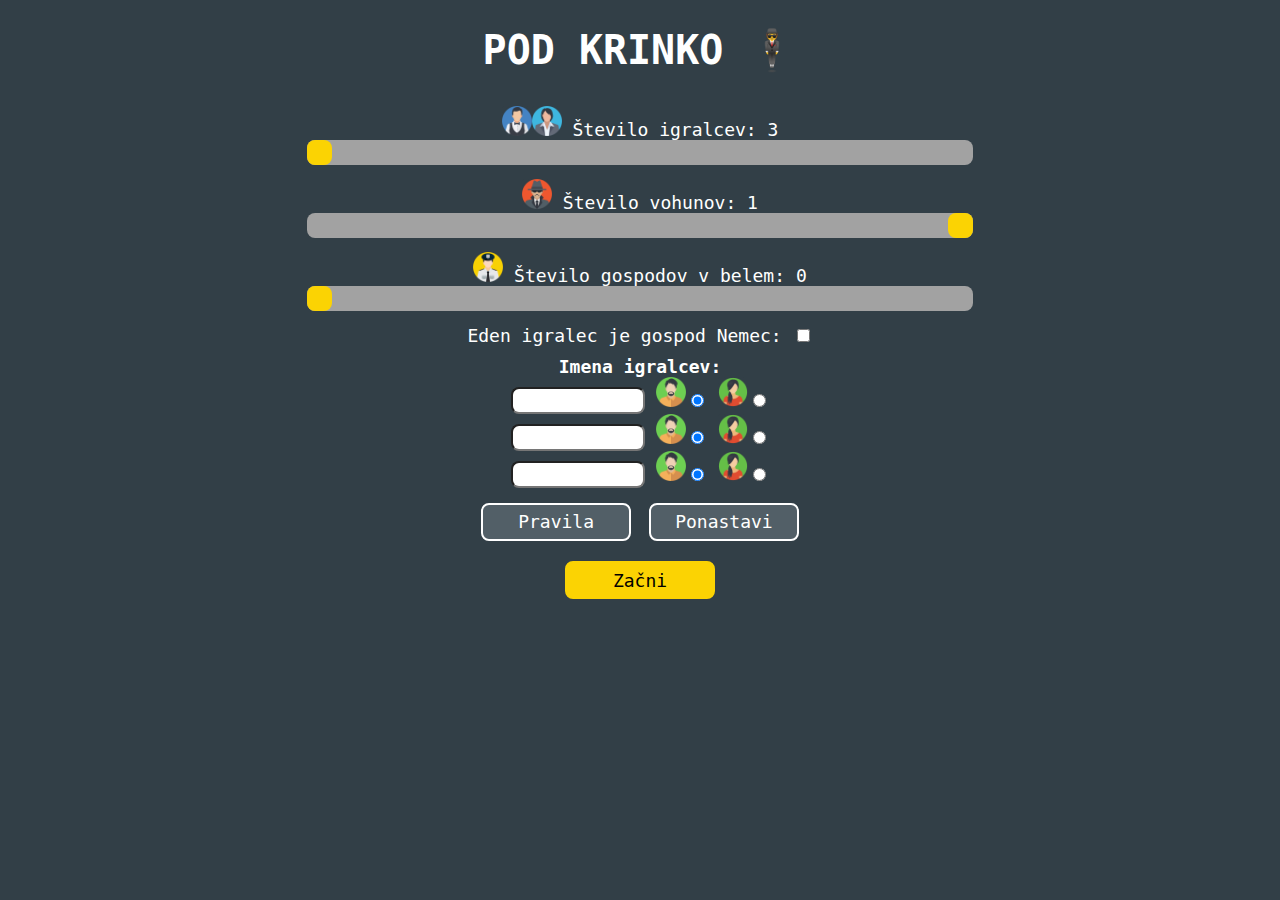
==== pod_krinko/index.html @ 8947790c "add pod krinko" ====
<!DOCTYPE html>
<html lang="">

<!-- https://www.iconfinder.com/iconsets/professions-1-2 -->

<head>
    <meta charset="utf-8">
    <meta name="viewport" content="width=device-width, initial-scale=1.0, maximum-scale=1.0, user-scalable=no" />
    <meta name="keywords" content="Undercover, Igra, Slovenščina">
    <meta name="description" content="Slovenska različica besedne igre Undercover">
    <meta name="author" content="Anže Marinko">
    <title>Pod krinko &#128372;</title>
    <link rel="stylesheet" href="style.css">

    <link rel="icon" type="image/x-icon" href="favicon_io/favicon.ico">
	<meta name="theme-color" content="#323F47">
	<link rel="apple-touch-icon" sizes="180x180" href="favicon_io/apple-touch-icon.png">
	<link rel="icon" type="image/png" sizes="32x32" href="favicon_io/favicon-32x32.png">
	<link rel="icon" type="image/png" sizes="16x16" href="favicon_io/favicon-16x16.png">
	<link rel="icon" type="image/png" sizes="192x192" href="favicon_io/android-chrome-192x192.png">
	<link rel="icon" type="image/png" sizes="512x512" href="favicon_io/android-chrome-512x512.png">
	<link rel="manifest" href="favicon_io/site.webmanifest">
	<link rel="shortcut icon" href="favicon_io/favicon.ico">
	<meta name="msapplication-TileColor" content="#323F47">

	<!-- Facebook Meta Tags -->
	<meta property="og:title" content="Pod krinko &#128372;">
	<meta property="og:type" content="website">
	<meta property="og:url" content="https://anzemarinko.github.io/pod_krinko">
	<meta property="og:image" content="https://anzemarinko.github.io/pod_krinko/favicon_io/android-chrome-512x512.png">
	<meta property="og:site_name" content="Pod krinko">
	<meta property="og:description" content="Slovenska različica besedne igre Undercover">

	<!-- Twitter Meta Tags -->
	<meta name="twitter:card" content="summary_large_image">
	<meta property="twitter:domain" content="anzemarinko.github.io">
	<meta property="twitter:url" content="https://anzemarinko.github.io/pod_krinko">
	<meta name="twitter:title" content="Pod krinko &#128372;">
	<meta name="twitter:description" content="Slovenska različica besedne igre Undercover">
	<meta name="twitter:image" content="https://anzemarinko.github.io/pod_krinko/favicon_io/android-chrome-512x512.png">
</head>

<body>
    <section id="navodila" onclick="pravila_igre('none')">
        <div id="besedilo_navodil">
            <h1>Vloge:</h1>
            <lu>
                <li><b>PREBIVALCI:</b> Prejmejo isto skrivno besedo. Njihova naloga je razkrinkati
                    vohune in gospoda v belem.</li>
                <li><b>VOHUN:</b> Dobi malenkost drugačno besedo od prebivalcev. Njegova naloga je, da se pretvarja,
                    da je prebivalec.</li>
                <li><b>GOSPOD V BELEM:</b> Ne prejme nobene besede. Njegova naloga je, da se pretvarja, da jo ima in
                    poskuša ugotoviti besedo, ki jo imajo prebivalci.</li>
                <li><b>GOSPOD NEMEC:</b> Lahko ima katerokoli zgornjo vlogo. Svojo besedo vedno pokaže s pantomimo.
                    Če ostane do konca igre in je v zmagovalni ekipi, njegova ekipa dobi dodatni dve točki.</li>
            </lu>

            <h1>Potek:</h1>
            <lu>
                <li><b>BESEDA:</b> Vsak igralec na skrivaj prebere svojo besedo s pritiskom na svojo kartico z
                    imenom.
                    V tem trenutku edino gospod v belem ve, kakšna je njegova vloga.</li>
                <li><b>OPISOVANJE:</b> Vsak igralec z eno besedo opiše svojo besedo (gospod v belem improvizira).
                    Dobro poslušaj, da razkriješ vloge in besede ostalih igralcev. Prvi igralec gotovo ni gospod v
                    belem.</li>
                <li><b>IZLOČANJE:</b> Vsi igralci, ki še niso bili izločeni, se skupaj odločijo, koga bodo izločili.
                    Vsak se lahko zagovarja in prepričuje ostale.
                    <i>(Nasvet: najprej izloči gospoda v belem. Dlje kot ostane v igri, lažje bo uganil
                        besedo in zmagal.)</i> Igralci glasujejo, kdo ima drugačno vlogo.
                    Igralec z največ glasovi je izločen. V primeru neodločenosti se lahko uporabi igro
                    škarje-kamen-papir. Po izločanju soigralcev se nadaljuje s prejšno točko.
                </li>
                <li><b>ZMAGA:</b> Prebivalci zmagajo, če izločijo vse ostale vloge. Vohuni in gospod v belem pa
                    zmagajo,
                    če ostane le še eden prebivalec. Gospod v belem zmaga, tudi kadar ugane besedo,
                    ki jo imajo prebivalci. V primeru zmage dobijo prebivalci 2 točki,
                    vohuni 5 in gospod v belem 7. Če je med zmagovalci gospod Nemec,
                    njegova ekipa dobi dodatni dve točki.</li>
            </lu>
        </div>
    </section>

    <section id='nastavitve' class='nastavitve'>
        <h1>POD KRINKO &#128372;</h1>

        <div class="slidecontainer">
            <img src="slike/civilist.png"><img src="slike/civilistka.png"> Število igralcev: <span
                id="nPlayersText">10</span></br>
            <input type="range" min="3" max="20" value="3" class="slider" id="nPlayersSlider">
        </div>
        <div class="slidecontainer">
            <img src="slike/pod_krinko.png"> Število vohunov: <span id="nUndercoversText">10</span></br>
            <input type="range" min="0" max="6" value="1" class="slider" id="nUndercoversSlider">
        </div>
        <div class="slidecontainer">
            <img src="slike/gospod_v_belem.png"> Število gospodov v belem: <span id="nWhitesText">10</span></br>
            <input type="range" min="0" max="4" value="0" class="slider" id="nWhitesSlider">
        </div>
        <div class="slidecontainer">
            <label for="nemec"> Eden igralec je gospod Nemec:</label>
            <input type="checkbox" id="nemec" name="nemec" value="nemec">
        </div>

        <div class="slidecontainer">
            <b>Imena igralcev:</b></br>

            <div id="namesInput">
            </div>
            <script id="hidden-template" type="text/x-custom-template">
				<div class="nameInput" id="-1">
					<input type="text" id="name" name="name" size="10"/>
					<img src="slike/neznanec.png"><input type="radio" id="m" name="spol" value="m" checked="checked">
					<img src="slike/neznanka.png"><input type="radio" id="f" name="spol" value="f">
				</div>
			</script>
        </div>

        <button class="button button_agent" onclick="pravila_igre('block')">
            Pravila
        </button>
        <button class="button button_agent" onclick="reset_game()">
            Ponastavi
        </button></br>
        <button class="button button_beli" onclick="start_new_game()">
            Začni
        </button>
    </section>

    <section id='igra' class='igra'>
        <div id="navodilo"></div>
        <div id="kartice"></div>
        <div id="stanje">
            <div id="stanje_prebivalci"></div>
            <div id="stanje_vohuni"></div>
            <div id="stanje_beli"></div>
        </div>
        <div id="menu" class='menu'>
            <div class='button button_menu' onclick="rezultati()">
                Rezultati
            </div>
            <div class='button button_menu' onclick="start_new_game()">
                Določi nove besede
            </div>
            <div class='button button_menu' onclick="pojdi_v_nastavitve()">
                Nastavitve
            </div>
        </div>

        <script id="hidden-card-template" type="text/x-custom-template">
            <button id="card-1" class="button button_neznanec" onclick="overlay_display_mode(this, 'block')">
                <img>
                <div class="name">Ime</div>
                <div id="izkljuci_gumb" class="izkljuci" onclick="izkljuci(this)">Izključi</div>
            </button>
        </script>
        <div id="overlay" onclick="overlay_display_mode(this, 'none')">
            <div id="text">
                <div id="overlay_name">Ime:</div></br>
                <div id="overlay_word">Beseda</div>
            </div>
        </div>
    </section>

    <section id="overlay_izkljucitev" onclick="overlay_display_mode(this, 'none')">
        <div id="text_izkljucitev">
            <img id="overlay_image"></br>
            <div id="overlay_text_izkljucitev">Ime</div></br>
            <div id="ugibanje_beli">
                <input type="text" id="ugibanje" name="ugibanje" size="20" /></br>
                <button class="button button_beli" onclick="ugibaj()">
                    Ugibaj besedo
                </button>
            </div>
        </div>
    </section>

    <script id="hidden-result-template" type="text/x-custom-template">
        <button id="result-1" class="button_result button_neznanec">
            <img><span class="name">Ime</span><span class="nove_tocke"></span><br>
            <progress id="progress" value="32" max="100"> 32% </progress>
        </button>
    </script>
    <section id="overlay_rezultati" onclick="overlay_display_mode(this, 'none')">
        <div id="menu_results" class='menu'>
            <div class='button button_menu' onclick="overlay_display_mode(this, 'none')">
                Nadaljuj
            </div>
            <div class='button button_menu' onclick="start_new_game()">
                Nova igra
            </div>
            <div class='button button_menu' onclick="pojdi_v_nastavitve()">
                Nastavitve
            </div>
        </div>
        <div id="text_rezultati">
            <div id="besedi_rezultati">
            </div>
            <div id="osebe_rezultati">
            </div>
        </div>
    </section>

    <script src="besede.js"></script>
    <script src="script.js"></script>
</body>

</html>
---- pod_krinko/style.css ----
:root {
    --pod-krinko-temno: #323F47;
    --pod-krinko: #525F67;
    --gospod-v-belem: #FBD303;
    --civilist: #4485C5;
    --civilistka: #3EB9E3;
    --neznanec: #6FD153;
    --neznanka: #66C148;
}

html {
    overscroll-behavior: none;
}

body {
    margin: 0;
    font-family: Monospace;
    background: var(--pod-krinko-temno);
    color: white;
    overscroll-behavior: none;
}

h1 {
    font-size: 40px;
}

li b {
    font-size: 25px;
}

.menu {
    background: var(--pod-krinko-temno);
    text-align: right;
    display: none;
}

section {
    margin: auto;
    margin-bottom: 10pt;
    margin-top: 10pt;
    width: 98%;
    max-width: 1000px;
}

#nastavitve {
    display: block;
    /* Hidden by default */
    text-align: center;
}

#igra {
    display: none;
    /* Hidden by default */
    text-align: center;
}

#igra #kartice {
    background: white;
    border: 5px solid var(--pod-krinko-temno);
    border-radius: 16px;
}

#igra #navodilo {
    font-size: 16pt;
}

#igra #stanje {
    font-size: 14pt;
    padding-bottom: 10px;
}

.slidecontainer {
    padding: 5px;
    margin: auto;
    width: 95%;
    /* Width of the outside container */
    font-size: 18px;
    color: white;
}

input {
    font-family: Monospace;
    font-size: 14pt;
    border-radius: 8px;
}

/* The slider itself */
.slider {
    -webkit-appearance: none;
    /* Override default CSS styles */
    appearance: none;
    width: 95%;
    margin: auto;
    max-width: 500pt;
    height: 25px;
    /* Specified height */
    background: #a2a2a2;
    /* Grey background */
    outline: none;
    /* Remove outline */
    -webkit-transition: .2s;
    /* 0.2 seconds transition on hover */
    transition: opacity .2s;
    border-radius: 8px;
}

/* Mouse-over effects */
.slider:hover {
    background: #e2e2e2;
    /* Grey background */
}

/* The slider handle (use -webkit- (Chrome, Opera, Safari, Edge) and -moz- (Firefox) to override default look) */
.slider::-webkit-slider-thumb {
    -webkit-appearance: none;
    /* Override default look */
    appearance: none;
    width: 25px;
    /* Set a specific slider handle width */
    height: 25px;
    /* Slider handle height */
    background: var(--gospod-v-belem);
    /* Green background */
    cursor: pointer;
    /* Cursor on hover */
    border-radius: 8px;
}

.slider::-moz-range-thumb {
    width: 25px;
    /* Set a specific slider handle width */
    height: 25px;
    /* Slider handle height */
    background: var(--gospod-v-belem);
    /* Green background */
    cursor: pointer;
    /* Cursor on hover */
    border-radius: 8px;
}

.nastavitve img {
    width: 30px;
    /* Set a specific slider handle width */
    height: 30px;
    /* Slider handle height */
}

#overlay {
    position: fixed;
    /* Sit on top of the page content */
    display: none;
    /* Hidden by default */
    width: 100%;
    /* Full width (cover the whole page) */
    height: 100%;
    /* Full height (cover the whole page) */
    top: 0;
    left: 0;
    right: 0;
    bottom: 0;
    background-color: #000000;
    opacity: 0.7;
    z-index: 2;
    /* Specify a stack order in case you're using a different order for other elements */
    cursor: pointer;
    /* Add a pointer on hover */
    text-align: center;
}

#overlay_izkljucitev {
    display: none;
    /* Hidden by default */
    width: 100%;
    /* Full width (cover the whole page) */
    height: 100%;
    /* Full height (cover the whole page) */
    top: 0;
    left: 0;
    right: 0;
    bottom: 0;
    z-index: 2;
    /* Specify a stack order in case you're using a different order for other elements */
    cursor: pointer;
    /* Add a pointer on hover */
    text-align: center;
}

#text_izkljucitev {
    padding: 10px;
    position: absolute;
    top: 50%;
    left: 50%;
    border-radius: 8px;
    font-size: 50px;
    color: black;
    background-color: white;
    transform: translate(-50%, -50%);
    -ms-transform: translate(-50%, -50%);
    text-align: center;
}

#overlay_rezultati {
    display: none;
    /* Hidden by default */
    width: 100%;
    /* Full width (cover the whole page) */
    height: 100%;
    /* Full height (cover the whole page) */
    top: 0;
    left: 0;
    right: 0;
    bottom: 0;
    opacity: 1;
    z-index: 2;
    /* Specify a stack order in case you're using a different order for other elements */
    cursor: pointer;
    /* Add a pointer on hover */
    text-align: center;
}

#text_rezultati {
    margin: auto;
    margin-top: 20pt;
    padding: 10px;
    border-radius: 8px;
    font-size: 20px;
    color: black;
    background-color: white;
}

#overlay_image {
    width: 50%;
    max-width: 400px;
}

#navodila {
    /* Sit on top of the page content */
    display: none;
    /* Hidden by default */
    width: 100%;
    /* Full width (cover the whole page) */
    height: 100%;
    /* Full height (cover the whole page) */
    top: 0;
    left: 0;
    right: 0;
    bottom: 0;
    background-color: var(--pod-krinko);
    opacity: 0.95;
    z-index: 2;
    /* Specify a stack order in case you're using a different order for other elements */
    cursor: pointer;
    /* Add a pointer on hover */
    border-radius: 8px;
}

#text {
    position: absolute;
    top: 50%;
    left: 50%;
    font-size: 50px;
    color: white;
    transform: translate(-50%, -50%);
    -ms-transform: translate(-50%, -50%);
}

#besedilo_navodil {
    margin: 20px;
    font-size: 20px;
    color: white;
}

#ugibanje_beli {
    display: none;
    background-color: #dddddd;
    border-radius: 8px;
}

/* buttons with image and name */

.button {
    margin: 10px 5px;
    border: none;
    width: 150px;
    max-width: 45%;
    color: white;
    padding: 5pt;
    text-align: center;
    text-decoration: none;
    display: inline-block;
    font-size: 18px;
    transition-duration: 0.4s;
    cursor: pointer;
    font-family: Monospace;
    opacity: 1;
    color: white;
    border: 2px solid;
    border-radius: 8px;
    transition: all .3s;
}

.button_result {
    margin: 5px 5px;
    border: none;
    width: 400px;
    max-width: 90%;
    color: white;
    padding: 8px 12px;
    text-decoration: none;
    display: inline-block;
    font-size: 16px;
    transition-duration: 0.4s;
    cursor: pointer;
    font-family: Monospace;
    opacity: 1;
    border: 2px solid;
    border-radius: 8px;
    transition: all .3s;

    &:hover {
        transform: scale(1.03);
        color: black;
        background-color: white;
    }
}

.izkljuci:hover {
    transform: scale(1.2);
}

.button img {
    width: 100%;
}

.button:hover {
    color: black;
    background-color: white;
    transform: scale(1.03);
}

.button:hover img {
    transform: rotateY(180deg);
}

.button_neznanec:hover {
    border-color: var(--neznanec);
}

.button_neznanec {
    background-color: var(--neznanec);
}

.button_neznanec img {
    content: url(slike/neznanec.png);
}

.button_neznanka:hover {
    border-color: var(--neznanka);
}

.button_neznanka {
    background-color: var(--neznanka);
}

.button_neznanka img {
    content: url(slike/neznanka.png);
}

.button_civilist:hover {
    border-color: var(--civilist);
}

.button_civilist {
    background-color: var(--civilist);
}

.button_civilist img {
    content: url(slike/civilist.png);
}

.button_civilistka:hover {
    border-color: var(--civilistka);
}

.button_civilistka {
    background-color: var(--civilistka);
}

.button_civilistka img {
    content: url(slike/civilistka.png);
}

.button_beli:hover {
    border-color: var(--gospod-v-belem);
}

.button_beli {
    border-color: var(--gospod-v-belem);
    color: black;
    background-color: var(--gospod-v-belem);
}

.button_beli img {
    content: url(slike/gospod_v_belem.png);
}

.button_agent:hover {
    border-color: var(--pod-krinko);
}

.button_agent {
    background-color: var(--pod-krinko);
}

.button_agent img {
    content: url(slike/pod_krinko.png);
}

.button_menu:hover {
    border-color: var(--pod-krinko);
}

.button_menu {
    margin: 0px 0px;
    width: 200pt;
    padding: 10px 5px;
    font-size: 14px;
    background-color: var(--pod-krinko);
}

.button .name {
    margin-bottom: 5px;
}

.izkljuci {
    border-radius: 12px;
    padding: 10px;
    display: none;
    background: var(--civilistka);
    color: black;
    align-items: center;
    justify-content: center;
    transition: all .3s;
}

.button_result img {
    height: 30px;
    transform: rotateY(180deg);
}

.button_result .name {
    padding: 8px 12px;
}

.button_result .nove_tocke {
    background-color: greenyellow;
    color: black;
}

progress {
    width: 80%;
}
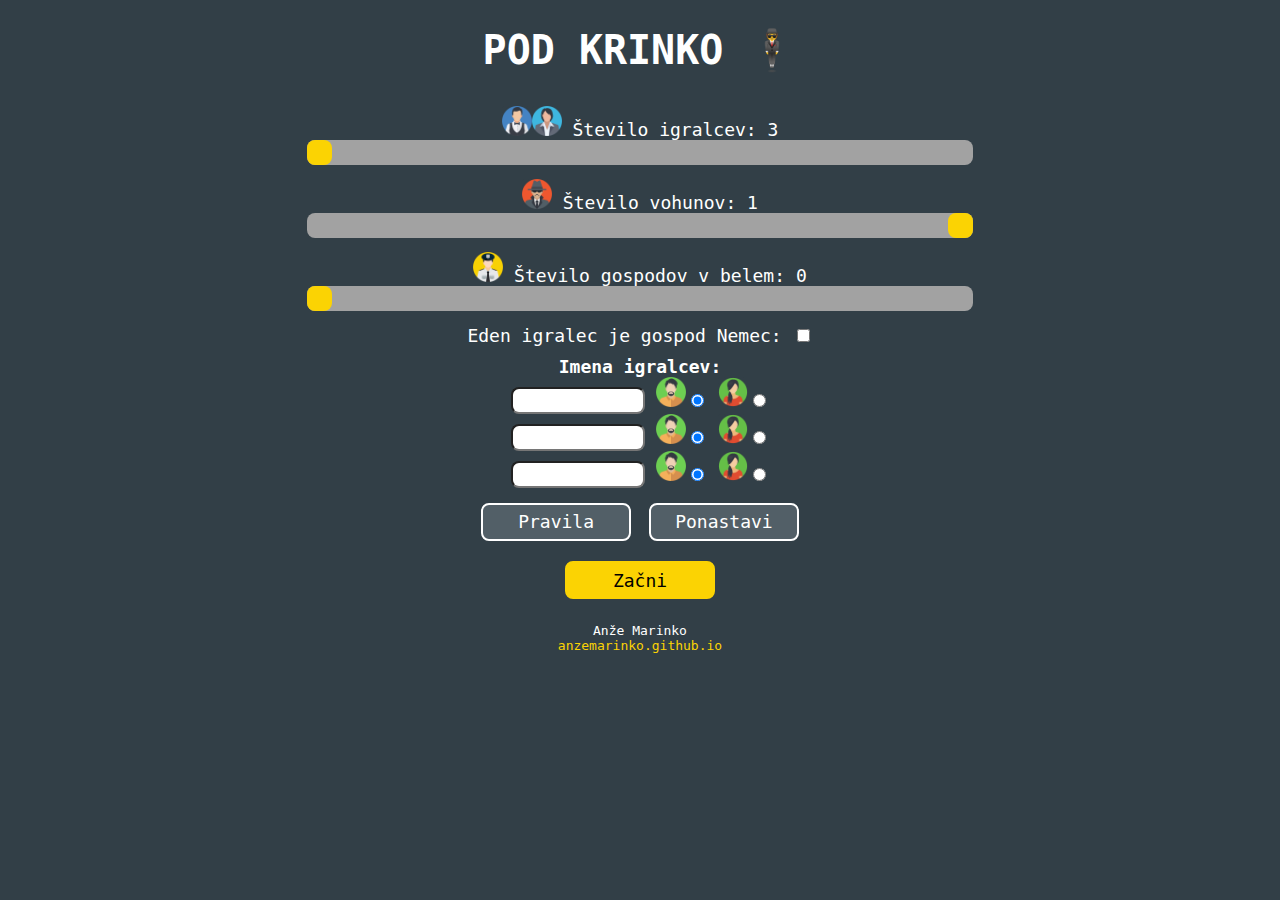
==== commit 7faa180b: "improve icons and add refresh and footer" ====
--- a/pod_krinko/index.html
+++ b/pod_krinko/index.html
@@ -12,15 +12,15 @@
     <title>Pod krinko &#128372;</title>
     <link rel="stylesheet" href="style.css">
 
-    <link rel="icon" type="image/x-icon" href="favicon_io/favicon.ico">
+    <link rel="icon" type="image/x-icon" href="https://anzemarinko.github.io/pod_krinko/favicon_io/favicon.ico">
 	<meta name="theme-color" content="#323F47">
-	<link rel="apple-touch-icon" sizes="180x180" href="favicon_io/apple-touch-icon.png">
-	<link rel="icon" type="image/png" sizes="32x32" href="favicon_io/favicon-32x32.png">
-	<link rel="icon" type="image/png" sizes="16x16" href="favicon_io/favicon-16x16.png">
-	<link rel="icon" type="image/png" sizes="192x192" href="favicon_io/android-chrome-192x192.png">
-	<link rel="icon" type="image/png" sizes="512x512" href="favicon_io/android-chrome-512x512.png">
-	<link rel="manifest" href="favicon_io/site.webmanifest">
-	<link rel="shortcut icon" href="favicon_io/favicon.ico">
+	<link rel="apple-touch-icon" sizes="180x180" href="https://anzemarinko.github.io/pod_krinko/favicon_io/apple-touch-icon.png">
+	<link rel="icon" type="image/png" sizes="32x32" href="https://anzemarinko.github.io/pod_krinko/favicon_io/favicon-32x32.png">
+	<link rel="icon" type="image/png" sizes="16x16" href="https://anzemarinko.github.io/pod_krinko/favicon_io/favicon-16x16.png">
+	<link rel="icon" type="image/png" sizes="192x192" href="https://anzemarinko.github.io/pod_krinko/favicon_io/android-chrome-192x192.png">
+	<link rel="icon" type="image/png" sizes="512x512" href="https://anzemarinko.github.io/pod_krinko/favicon_io/android-chrome-512x512.png">
+	<link rel="manifest" href="https://anzemarinko.github.io/pod_krinko/favicon_io/site.webmanifest">
+	<link rel="shortcut icon" href="https://anzemarinko.github.io/pod_krinko/favicon_io/favicon.ico">
 	<meta name="msapplication-TileColor" content="#323F47">
 
 	<!-- Facebook Meta Tags -->
@@ -30,14 +30,6 @@
 	<meta property="og:image" content="https://anzemarinko.github.io/pod_krinko/favicon_io/android-chrome-512x512.png">
 	<meta property="og:site_name" content="Pod krinko">
 	<meta property="og:description" content="Slovenska različica besedne igre Undercover">
-
-	<!-- Twitter Meta Tags -->
-	<meta name="twitter:card" content="summary_large_image">
-	<meta property="twitter:domain" content="anzemarinko.github.io">
-	<meta property="twitter:url" content="https://anzemarinko.github.io/pod_krinko">
-	<meta name="twitter:title" content="Pod krinko &#128372;">
-	<meta name="twitter:description" content="Slovenska različica besedne igre Undercover">
-	<meta name="twitter:image" content="https://anzemarinko.github.io/pod_krinko/favicon_io/android-chrome-512x512.png">
 </head>
 
 <body>
@@ -200,6 +192,10 @@
         </div>
     </section>
 
+    <footer>
+        <p>Anže Marinko <a href="https://anzemarinko.github.io">anzemarinko.github.io</a></p>
+    </footer>
+
     <script src="besede.js"></script>
     <script src="script.js"></script>
 </body>
--- a/pod_krinko/style.css
+++ b/pod_krinko/style.css
@@ -459,4 +459,14 @@
 
 progress {
     width: 80%;
-}+}
+
+footer {
+    text-align: center;
+}
+
+footer a {
+    text-decoration: none;  /* Odstrani podčrtavo */
+    color: var(--gospod-v-belem);         /* Ohranimo privzeto barvo gumba */
+    display: block;         /* Poskrbimo, da pokriva celoten gumb */
+}
